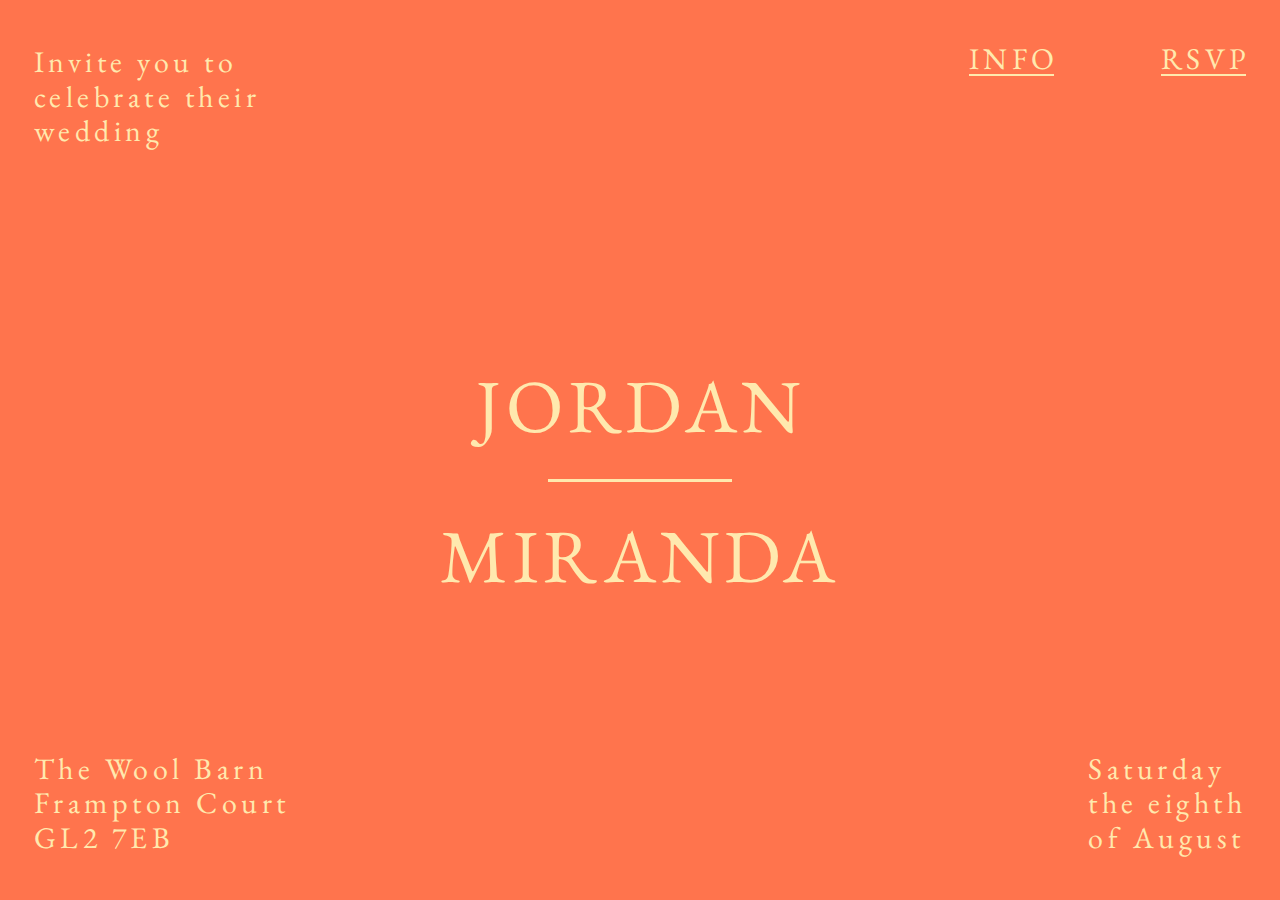
==== index.html @ da7257eb "Add more breakpoint css" ====
<!DOCTYPE html>
<html lang="en">
  <head>
    <meta charset="utf-8" />
    <meta http-equiv="x-ua-compatible" content="ie=edge" />
    <meta name="viewport" content="width=device-width, initial-scale=1" />

    <title>Jordan and Miranda | Wedding RSVP</title>

    <link href="https://fonts.googleapis.com/css?family=EB+Garamond:400,700&display=swap" rel="stylesheet">
    <link rel="stylesheet" href="styles/normalise.css" />
    <link rel="stylesheet" href="styles/main.css" />
    <link rel="icon" href="images/favicon.png" />
  </head>

  <body id="primary" class="home">
      <div class="outer">
        <div class="inner">
            <div class="nav-row">
                <div class="info-text">Invite you to<br />celebrate their<br/>wedding</div>
                <div class="info-text">
                    <div class="navigation-wrapper">
                      <div class="proper-underline"><a href="info.html">Info</a></div>
                      <div class="proper-underline"><a href="rsvp.html">Rsvp</a></div>
                    </div>
                </div>
            </div>
            <div class="content-row centre">
                <div class="centre-title">Jordan<div class="centre-title-seperator"></div>Miranda</div>
                <div class="info-text-mobile">
                  Invite you to celebrate their wedding
                </div>
                <div class="info-text-mobile">
                  The Wool Barn, Frampton Court GL2 7EB
                  Saturday the eighth of August
                </div>
            </div>
            <div class="content-row">
                <div class="info-text">The Wool Barn<br/>Frampton Court<br/>GL2 7EB</div>
                <div class="info-text">Saturday<br/>the eighth<br/>of August</div>
            </div>
        </div>
      </div> 
    <!-- <script src="js/scripts.js"></script> -->
  </body>
</html>
---- styles/normalise.css ----
/*! normalize.css v8.0.1 | MIT License | github.com/necolas/normalize.css */

/* Document
   ========================================================================== */

/**
 * 1. Correct the line height in all browsers.
 * 2. Prevent adjustments of font size after orientation changes in iOS.
 */

 html {
    line-height: 1.15; /* 1 */
    -webkit-text-size-adjust: 100%; /* 2 */
  }
  
  /* Sections
     ========================================================================== */
  
  /**
   * Remove the margin in all browsers.
   */
  
  body {
    margin: 0;
  }
  
  /**
   * Render the `main` element consistently in IE.
   */
  
  main {
    display: block;
  }
  
  /**
   * Correct the font size and margin on `h1` elements within `section` and
   * `article` contexts in Chrome, Firefox, and Safari.
   */
  
  h1 {
    font-size: 2em;
    margin: 0.67em 0;
  }
  
  /* Grouping content
     ========================================================================== */
  
  /**
   * 1. Add the correct box sizing in Firefox.
   * 2. Show the overflow in Edge and IE.
   */
  
  hr {
    box-sizing: content-box; /* 1 */
    height: 0; /* 1 */
    overflow: visible; /* 2 */
  }
  
  /**
   * 1. Correct the inheritance and scaling of font size in all browsers.
   * 2. Correct the odd `em` font sizing in all browsers.
   */
  
  pre {
    font-family: monospace, monospace; /* 1 */
    font-size: 1em; /* 2 */
  }
  
  /* Text-level semantics
     ========================================================================== */
  
  /**
   * Remove the gray background on active links in IE 10.
   */
  
  a {
    background-color: transparent;
  }
  
  /**
   * 1. Remove the bottom border in Chrome 57-
   * 2. Add the correct text decoration in Chrome, Edge, IE, Opera, and Safari.
   */
  
  abbr[title] {
    border-bottom: none; /* 1 */
    text-decoration: underline; /* 2 */
    text-decoration: underline dotted; /* 2 */
  }
  
  /**
   * Add the correct font weight in Chrome, Edge, and Safari.
   */
  
  b,
  strong {
    font-weight: bolder;
  }
  
  /**
   * 1. Correct the inheritance and scaling of font size in all browsers.
   * 2. Correct the odd `em` font sizing in all browsers.
   */
  
  code,
  kbd,
  samp {
    font-family: monospace, monospace; /* 1 */
    font-size: 1em; /* 2 */
  }
  
  /**
   * Add the correct font size in all browsers.
   */
  
  small {
    font-size: 80%;
  }
  
  /**
   * Prevent `sub` and `sup` elements from affecting the line height in
   * all browsers.
   */
  
  sub,
  sup {
    font-size: 75%;
    line-height: 0;
    position: relative;
    vertical-align: baseline;
  }
  
  sub {
    bottom: -0.25em;
  }
  
  sup {
    top: -0.5em;
  }
  
  /* Embedded content
     ========================================================================== */
  
  /**
   * Remove the border on images inside links in IE 10.
   */
  
  img {
    border-style: none;
  }
  
  /* Forms
     ========================================================================== */
  
  /**
   * 1. Change the font styles in all browsers.
   * 2. Remove the margin in Firefox and Safari.
   */
  
  button,
  input,
  optgroup,
  select,
  textarea {
    font-family: inherit; /* 1 */
    font-size: 100%; /* 1 */
    line-height: 1.15; /* 1 */
    margin: 0; /* 2 */
  }
  
  /**
   * Show the overflow in IE.
   * 1. Show the overflow in Edge.
   */
  
  button,
  input { /* 1 */
    overflow: visible;
  }
  
  /**
   * Remove the inheritance of text transform in Edge, Firefox, and IE.
   * 1. Remove the inheritance of text transform in Firefox.
   */
  
  button,
  select { /* 1 */
    text-transform: none;
  }
  
  /**
   * Correct the inability to style clickable types in iOS and Safari.
   */
  
  button,
  [type="button"],
  [type="reset"],
  [type="submit"] {
    -webkit-appearance: button;
  }
  
  /**
   * Remove the inner border and padding in Firefox.
   */
  
  button::-moz-focus-inner,
  [type="button"]::-moz-focus-inner,
  [type="reset"]::-moz-focus-inner,
  [type="submit"]::-moz-focus-inner {
    border-style: none;
    padding: 0;
  }
  
  /**
   * Restore the focus styles unset by the previous rule.
   */
  
  button:-moz-focusring,
  [type="button"]:-moz-focusring,
  [type="reset"]:-moz-focusring,
  [type="submit"]:-moz-focusring {
    outline: 1px dotted ButtonText;
  }
  
  /**
   * Correct the padding in Firefox.
   */
  
  fieldset {
    padding: 0.35em 0.75em 0.625em;
  }
  
  /**
   * 1. Correct the text wrapping in Edge and IE.
   * 2. Correct the color inheritance from `fieldset` elements in IE.
   * 3. Remove the padding so developers are not caught out when they zero out
   *    `fieldset` elements in all browsers.
   */
  
  legend {
    box-sizing: border-box; /* 1 */
    color: inherit; /* 2 */
    display: table; /* 1 */
    max-width: 100%; /* 1 */
    padding: 0; /* 3 */
    white-space: normal; /* 1 */
  }
  
  /**
   * Add the correct vertical alignment in Chrome, Firefox, and Opera.
   */
  
  progress {
    vertical-align: baseline;
  }
  
  /**
   * Remove the default vertical scrollbar in IE 10+.
   */
  
  textarea {
    overflow: auto;
  }
  
  /**
   * 1. Add the correct box sizing in IE 10.
   * 2. Remove the padding in IE 10.
   */
  
  [type="checkbox"],
  [type="radio"] {
    box-sizing: border-box; /* 1 */
    padding: 0; /* 2 */
  }
  
  /**
   * Correct the cursor style of increment and decrement buttons in Chrome.
   */
  
  [type="number"]::-webkit-inner-spin-button,
  [type="number"]::-webkit-outer-spin-button {
    height: auto;
  }
  
  /**
   * 1. Correct the odd appearance in Chrome and Safari.
   * 2. Correct the outline style in Safari.
   */
  
  [type="search"] {
    -webkit-appearance: textfield; /* 1 */
    outline-offset: -2px; /* 2 */
  }
  
  /**
   * Remove the inner padding in Chrome and Safari on macOS.
   */
  
  [type="search"]::-webkit-search-decoration {
    -webkit-appearance: none;
  }
  
  /**
   * 1. Correct the inability to style clickable types in iOS and Safari.
   * 2. Change font properties to `inherit` in Safari.
   */
  
  ::-webkit-file-upload-button {
    -webkit-appearance: button; /* 1 */
    font: inherit; /* 2 */
  }
  
  /* Interactive
     ========================================================================== */
  
  /*
   * Add the correct display in Edge, IE 10+, and Firefox.
   */
  
  details {
    display: block;
  }
  
  /*
   * Add the correct display in all browsers.
   */
  
  summary {
    display: list-item;
  }
  
  /* Misc
     ========================================================================== */
  
  /**
   * Add the correct display in IE 10+.
   */
  
  template {
    display: none;
  }
  
  /**
   * Add the correct display in IE 10.
   */
  
  [hidden] {
    display: none;
  }
---- styles/main.css ----
*, *:before, *:after {
    box-sizing: inherit;
}

html, body {
    width: 100%;
    height: 100%;
}

html {
    font-size: 40px;
    box-sizing: border-box;
}

body {
    font-family: 'EB Garamond', serif;
    letter-spacing: 0.15rem;
}

body#primary {
    background-color: #ff744d;
    color: #ffe9ae;
}

body#alt {
    background-color: #f8ead9;
    color: #ff744d;
}

button {
    background-color: transparent;
    border: 4px solid #ffe9ae;
    color: #ffe9ae;
    text-transform: uppercase;
    font-size: 0.833rem;
    cursor: pointer;
    padding: 0.350rem 0;
    line-height: 0.8;
}

ul {
    list-style-type: none;
    padding: 0;
    margin: 0;
}

.outer {
    display: flex;
    align-items: center;
    justify-content: center;

    width: 100%;
    height: 100%;

    -webkit-animation: fadein 0.6s;
       -moz-animation: fadein 0.6s;
        -ms-animation: fadein 0.6s;
         -o-animation: fadein 0.6s;
            animation: fadein 0.6s;
}

.inner {
    display: flex;
    flex-direction: column;
    justify-content: space-between;
    align-items: center;

    height: 100%;
    width: 1920px;
    padding: 1.500rem 1.125rem;
}

.inner.render-start {
    justify-content: flex-start;
    align-items: flex-start;
}

.inner.render-start > .content-row,
.inner.render-start > .nav-row {
    margin-bottom: 2.000rem;
}

.inner.render-start > .content-row:nth-child(2) {
    margin-bottom: 3.250rem;
}

.inner.render-start > .content-row:nth-child(3) {
    justify-content: flex-start;
}

.content-row, .nav-row {
    display: flex;
    justify-content: space-between;
    width: 100%;
}

.content-row.centre {
    justify-content: center;
}

.info-text-mobile {
    display: none;
    margin-bottom: 1rem;
    font-size: 0.75rem;
}

.info-text a {
    text-decoration: none;
    text-transform: uppercase;
    color: inherit;
    cursor: pointer;
    margin-right: -0.15rem;
}

.navigation-wrapper {
    display: flex;
    justify-content: space-between;
    align-items: center;

    width: 9.250rem;
}

.centre-title {
    display: flex;
    flex-direction: column;
    justify-content: space-between;
    align-items: center;
    
    text-transform: uppercase;
    font-size: 2.5rem;
    margin: 3rem 0 1rem 0;
}

.centre-title-seperator {
    width: 6.125rem;
    border-bottom: 3px solid #ffe9ae;
    margin: 1rem 0;
}

.proper-underline {
    display: inline-block;
    text-align: center;
    border-bottom-width: 2px;
    border-bottom-style: solid;
    line-height: 0.95rem;
}

#primary .proper-underline {
    border-bottom-color: #ffe9ae;
}

#alt .proper-underline {
    border-bottom-color: #ff744d;
}

.info-block {
    position: relative;
    color: #52504b;
    font-size: 0.600rem;
    letter-spacing: 0.04rem;
    padding: 0 1.250rem;
}

.info-block:first-child {
    padding-left: 0;
}

.info-block:last-child {
    padding-right: 0;
}

.info-block ul a, .info-block a {
    color: #52504b;
}

.info-block ul, .info-block p {
    margin: 0.400rem 0;
}

.info-block ul:first-child {
    margin-right: 2.250rem;
}

.info-block-list-wrap {
    display: flex;
}

.info-block-heading {
    color: #ff744d;
    font-size: 0.900rem;
    text-transform: uppercase;
    white-space: nowrap;
}

.info-block::after {
    content: "";
    position: absolute;
    width: 7.375rem;
    height: 6.950rem;
    top: 0;
    right: 0;
    display: inline-block;
    background-repeat: no-repeat;
    background-position: center;
    background-size: contain;
}

#order-of-the-day {
    max-width: 490px;
}
#order-of-the-day::after {
    top: 4.250rem;
    right: -80px;
    background-image: url("../assets/rings.png");
}

#food-and-drink {
    max-width: 440px;
}
#food-and-drink::after {
    top: 5rem;
    right: -80px;
    background-image: url("../assets/cutlery.png");
}

#getting-there {
    max-width: 580px;
}
#getting-there::after {
    top: 5.250rem;
    right: 0px;
    background-image: url("../assets/car.png");
}

#accommodation {
    max-width: 470px;
}
#accommodation::after {
    top: 2.250rem;
    right: -40px;
    background-image: url("../assets/bed.png");
}

#gifts {
    max-width: 830px;
}
#gifts::after {
    top: 1.750rem;
    right: -10px;
    background-image: url("../assets/plane.png");
}

.contact-row {
    display: flex;
    width: 100%;
    height: 100%;
}

.contact-info, .contact-form {
    display: flex;
    flex-direction: column;
    justify-content: center;
    align-items: center;

    width: 50%;
}

.contact-heading {
    font-size: 2.813rem;
    text-transform: uppercase;
}

.contact-info-line {
    font-size: 0.833rem;
    letter-spacing: 0.1rem;
}

.form-wrapper {
    width: 15.375rem;
}

form button {
    width: 100%;
}

form label, form textarea, form input[type=text], .radio-group {
    margin-bottom: 0.750rem;
}

form input[type=text], form textarea, form textarea::placeholder {
    color: #52504b;
}

form textarea::placeholder, form textarea, form input[type=text] {
    font-size: 0.600rem;
}

form textarea, form input[type=text] {
    padding: 0.525rem;
}

form textarea {
    min-height: 3.200rem;
}

form ul li {
    display: flex;
    flex-direction: column;
    width: 100%;
    text-transform: uppercase;
    font-size: 0.833rem;
}

form textarea, form input[type=text] {
    background-color: #ffe9ae;
}

.radio-group {
    position: relative;
}

[type="radio"]:checked,
[type="radio"]:not(:checked) {
    opacity: 0;
    position: absolute;
    top: 0.275rem;
    left: 0.275rem;
	z-index: -1;
}

[type="radio"]:checked + label,
[type="radio"]:not(:checked) + label
{
    position: relative;
    padding-left: 1.500rem;
    cursor: pointer;
    display: inline-block;
    text-transform: none;
}

[type="radio"]:checked + label:before,
[type="radio"]:not(:checked) + label:before {
    content: '';
    position: absolute;
    left: 0;
    top: 0;
    width: 1rem;
    height: 1rem;
    border: 0.175rem solid #ffe9ae;
    border-radius: 100%;
}

[type="radio"]:checked + label:after,
[type="radio"]:not(:checked) + label:after {
    content: '';
    width: 0.450rem;
    height: 0.450rem;
    background: #ffe9ae;
    position: absolute;
    top: 0.275rem;
    left: 0.275rem;
    border-radius: 100%;
    -webkit-transition: all 0.2s ease;
    transition: all 0.2s ease;
}

[type="radio"]:not(:checked) + label:after {
    opacity: 0;
    -webkit-transform: scale(0);
    transform: scale(0);
}

[type="radio"]:checked + label:after {
    opacity: 1;
    -webkit-transform: scale(1);
    transform: scale(1);
}

@media only screen and (max-width: 1600px) {
    html {
        font-size: 35px;
    }
}

@media only screen and (max-width: 1400px) {
    html {
        font-size: 33px;
    }
}

@media only screen and (max-width: 1280px) {
    html {
        font-size: 30px;
    }
}

@media only screen and (max-width: 1220px) {
    html {
        font-size: 28px;
    }
}

@media only screen and (max-width: 1124px) {
    html {
        font-size: 26px;
    }
}

@media only screen and (max-width: 1024px) {
    .contact-info {
        margin-bottom: 2rem;
    }
    .contact-info, .contact-form {
        display: flex;
        flex-direction: column;
        justify-content: center;
        align-items: center;
    
        width: 100%;
    }
    .contact-row {
        flex-direction: column;
        align-items: center;
        justify-content: center;
        margin: 0;
    }
}

@media only screen and (max-width: 980px) {
    #alt .content-row {
        flex-direction: column;
        margin: 0;
        padding-right: 2rem;
    }

    .navigation-wrapper {
        width: 7rem;
    }

    .info-block {
        padding: 0;
        margin: 0.5rem 0;
    }

    .info-block::after {
        display: none;
    }
}

@media only screen and (max-width: 550px) {
    html {
        font-size: 24px;
    }

    .inner {
        width: 100%;
        padding: 0.75rem;
    }

    .home .inner {
        justify-content: flex-start;
    }

    .home .content-row {
        width: 100%;
    }

    .home .content-row:last-child {
        display: none;
    }

    .home .info-text {
        display: flex;
        justify-content: flex-end;
        width: 100%;
    }

    .home .info-text:first-child {
        display: none;
    }

    .info-text-mobile {
        display: block;
    }

    .centre {
        flex-direction: column;
        align-items: center;
        text-align: center;
    }

    .form-wrapper {
        width: 100%;
    }
}

@media only screen and (max-width: 320px) {
    html {
        font-size: 22px;
    }
}

@keyframes fadein {
    from { opacity: 0; }
    to   { opacity: 1; }
}

@-moz-keyframes fadein {
    from { opacity: 0; }
    to   { opacity: 1; }
}

@-webkit-keyframes fadein {
    from { opacity: 0; }
    to   { opacity: 1; }
}

@-ms-keyframes fadein {
    from { opacity: 0; }
    to   { opacity: 1; }
}
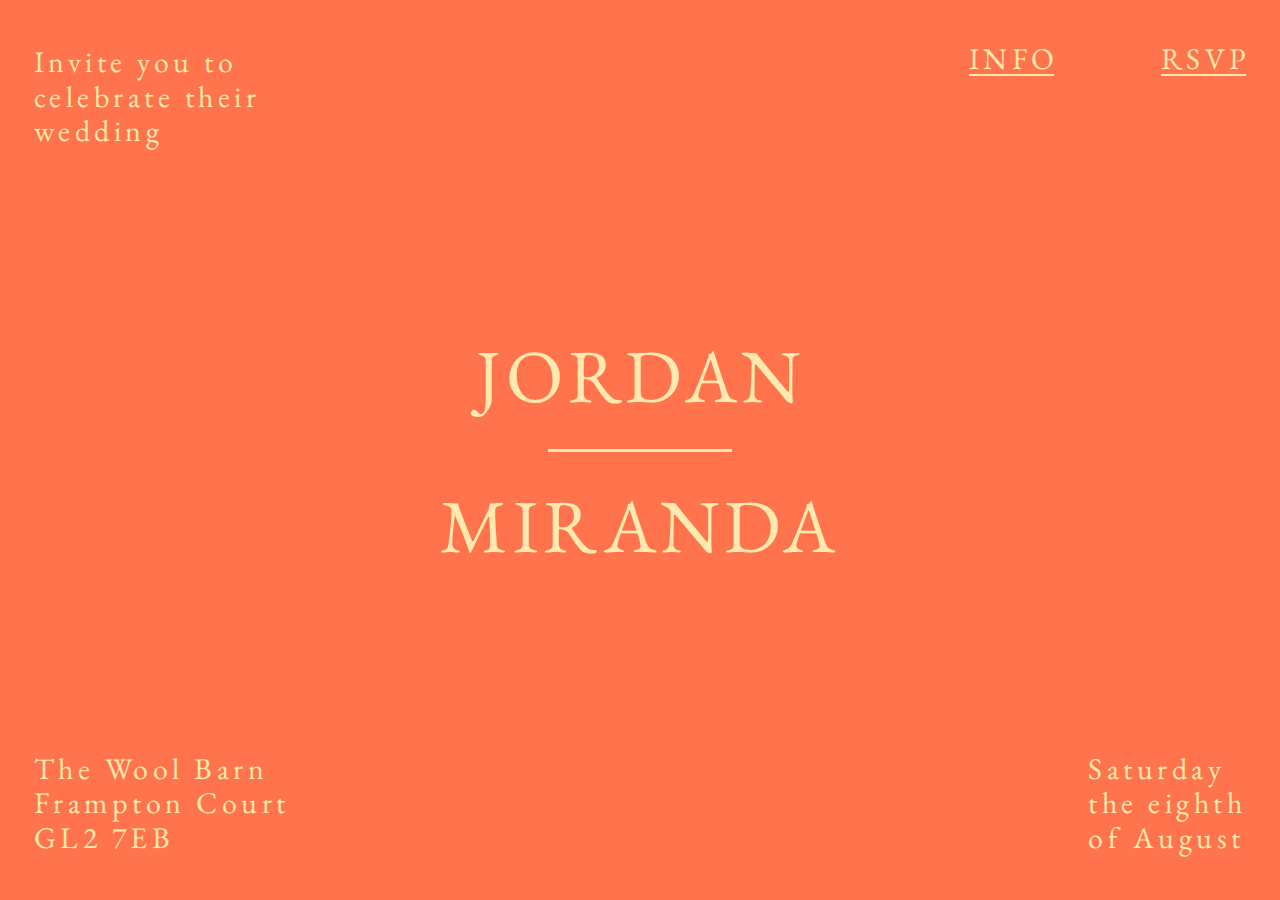
==== commit 6f5bcf71: "Remove comments" ====
--- a/index.html
+++ b/index.html
@@ -10,7 +10,7 @@
     <link href="https://fonts.googleapis.com/css?family=EB+Garamond:400,700&display=swap" rel="stylesheet">
     <link rel="stylesheet" href="styles/normalise.css" />
     <link rel="stylesheet" href="styles/main.css" />
-    <link rel="icon" href="images/favicon.png" />
+    <link rel="icon" href="assets/favicon.png" />
   </head>
 
   <body id="primary" class="home">
@@ -40,7 +40,6 @@
                 <div class="info-text">Saturday<br/>the eighth<br/>of August</div>
             </div>
         </div>
-      </div> 
-    <!-- <script src="js/scripts.js"></script> -->
+      </div>
   </body>
 </html>--- a/styles/main.css
+++ b/styles/main.css
@@ -128,7 +128,6 @@
     
     text-transform: uppercase;
     font-size: 2.5rem;
-    margin: 3rem 0 1rem 0;
 }
 
 .centre-title-seperator {
@@ -154,6 +153,8 @@
 }
 
 .info-block {
+    display: flex;
+
     position: relative;
     color: #52504b;
     font-size: 0.600rem;
@@ -167,6 +168,10 @@
 
 .info-block:last-child {
     padding-right: 0;
+}
+
+.info-block ul{
+    white-space: nowrap;
 }
 
 .info-block ul a, .info-block a {
@@ -205,6 +210,15 @@
     background-size: contain;
 }
 
+.info-block-column img {
+    width: 100%;
+    height: auto;
+}
+
+.info-block-column img {
+    display: none;
+}
+
 #order-of-the-day {
     max-width: 490px;
 }
@@ -218,10 +232,12 @@
     max-width: 440px;
 }
 #food-and-drink::after {
-    top: 5rem;
-    right: -80px;
+    top: 4rem;
+    right: -60px;
     background-image: url("../assets/cutlery.png");
-}
+    transform: scale(0.8) rotate(45deg);
+}
+
 
 #getting-there {
     max-width: 580px;
@@ -313,6 +329,12 @@
 
 form textarea, form input[type=text] {
     background-color: #ffe9ae;
+}
+
+.form-thank-you-message {
+    display: none;
+
+    justify-content: center;
 }
 
 .radio-group {
@@ -430,7 +452,6 @@
     #alt .content-row {
         flex-direction: column;
         margin: 0;
-        padding-right: 2rem;
     }
 
     .navigation-wrapper {
@@ -438,12 +459,49 @@
     }
 
     .info-block {
+        display: flex;
+        justify-content: space-between;
+
         padding: 0;
         margin: 0.5rem 0;
+        width: 100%;
     }
 
     .info-block::after {
         display: none;
+    }
+
+    .info-block-column {
+        display: flex;
+        flex-direction: column;
+        justify-content: center;
+
+        width: 50%;
+        padding: 0.5rem;
+    }
+
+    .info-block-column img {
+        display: block;
+    }
+
+    #order-of-the-day,
+    #food-and-drink,
+    #getting-there,
+    #accommodation,
+    #gifts {
+        max-width: none;
+    }
+}
+
+@media only screen and (max-width: 980px) and (orientation: portrait) {
+    html {
+        font-size: 35px;
+    }
+}
+
+@media only screen and (max-width: 768px) and (orientation: portrait) {
+    html {
+        font-size: 30px;
     }
 }
 
@@ -489,8 +547,25 @@
         text-align: center;
     }
 
+    .centre-title {
+        margin: 3rem 0 1rem 0;
+    }
+
     .form-wrapper {
         width: 100%;
+    }
+
+    .info-block {
+        flex-direction: column;
+    }
+
+    .info-block-column {
+        padding: 0;
+        width: 100%;
+    }
+
+    .info-block-column img {
+        display: none;
     }
 }
 
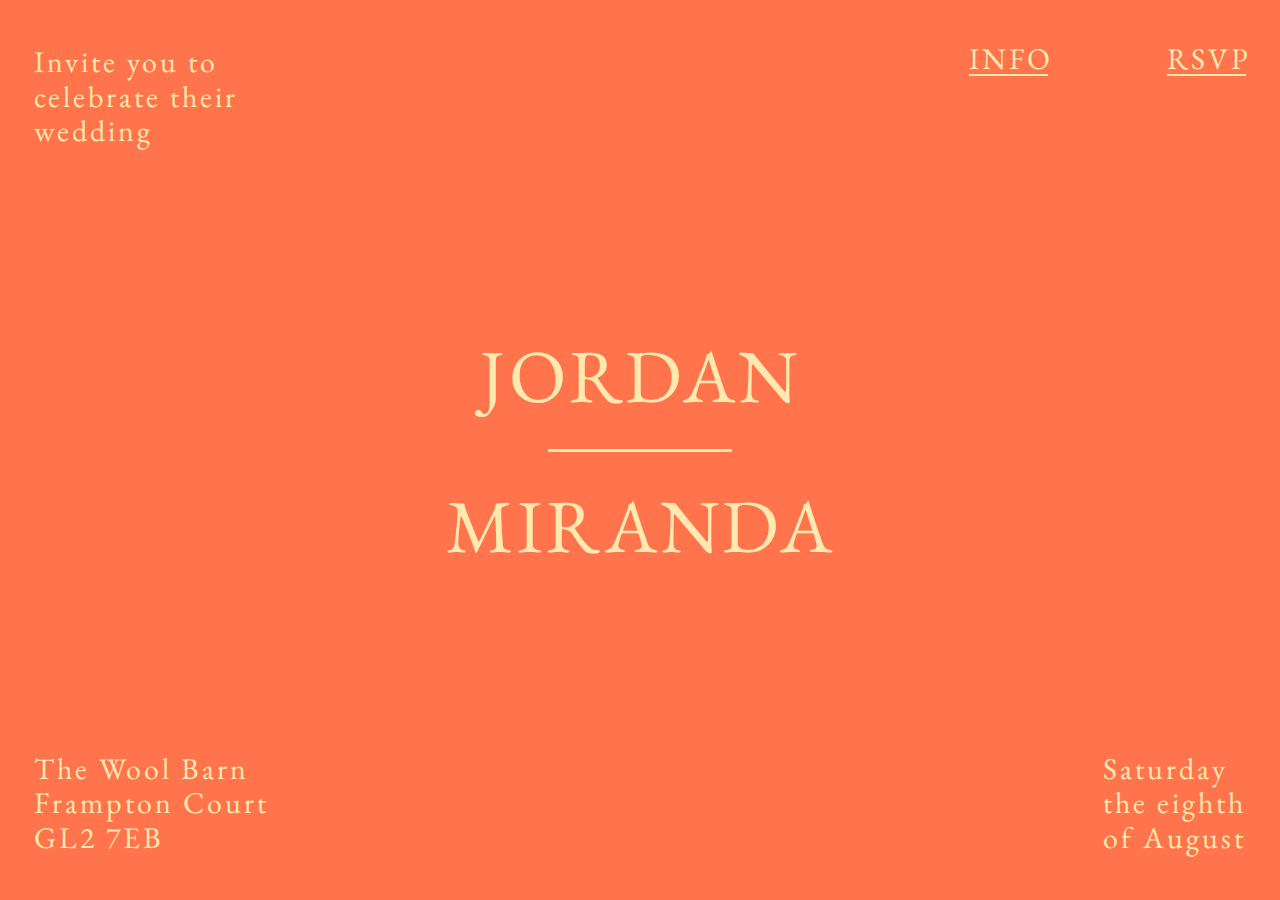
==== commit aa76a84d: "WIP" ====
--- a/index.html
+++ b/index.html
@@ -41,5 +41,7 @@
             </div>
         </div>
       </div>
+      <script src="https://cdnjs.cloudflare.com/ajax/libs/gsap/3.2.4/gsap.min.js"></script>
+      <script src="js/main.js"></script>
   </body>
 </html>--- a/styles/main.css
+++ b/styles/main.css
@@ -14,7 +14,7 @@
 
 body {
     font-family: 'EB Garamond', serif;
-    letter-spacing: 0.15rem;
+    letter-spacing: 0.1rem;
 }
 
 body#primary {
@@ -84,9 +84,9 @@
     margin-bottom: 3.250rem;
 }
 
-.inner.render-start > .content-row:nth-child(3) {
+/* .inner.render-start > .content-row:nth-child(3) {
     justify-content: flex-start;
-}
+} */
 
 .content-row, .nav-row {
     display: flex;
@@ -195,7 +195,7 @@
     font-size: 0.900rem;
     text-transform: uppercase;
     white-space: nowrap;
-}
+    letter-spacing: 0.1rem;}
 
 .info-block::after {
     content: "";
@@ -210,6 +210,21 @@
     background-size: contain;
 }
 
+.info-block-column {
+    display: flex;
+    flex-direction: column;
+}
+
+.info-block-column-two-col {
+    display: flex;
+    margin: 0.400rem 0;
+}
+
+.info-block-column-title {
+    margin-right: 1.350rem;
+    min-width: 2.075rem;
+}
+
 .info-block-column img {
     width: 100%;
     height: auto;
@@ -223,8 +238,8 @@
     max-width: 490px;
 }
 #order-of-the-day::after {
-    top: 4.250rem;
-    right: -80px;
+    top: 3.85rem;
+    right: -1.250rem;
     background-image: url("../assets/rings.png");
 }
 
@@ -243,8 +258,8 @@
     max-width: 580px;
 }
 #getting-there::after {
-    top: 5.250rem;
-    right: 0px;
+    top: 6.16rem;
+    right: -0.85rem;
     background-image: url("../assets/car.png");
 }
 
@@ -259,10 +274,11 @@
 
 #gifts {
     max-width: 830px;
+    padding-left: 0;
 }
 #gifts::after {
-    top: 1.750rem;
-    right: -10px;
+    top: 2.25rem;
+    right: 2.250rem;
     background-image: url("../assets/plane.png");
 }
 
@@ -305,6 +321,7 @@
 
 form input[type=text], form textarea, form textarea::placeholder {
     color: #52504b;
+    letter-spacing: 0.075rem;
 }
 
 form textarea::placeholder, form textarea, form input[type=text] {
@@ -461,6 +478,7 @@
     .info-block {
         display: flex;
         justify-content: space-between;
+        position: relative;
 
         padding: 0;
         margin: 0.5rem 0;
@@ -468,7 +486,8 @@
     }
 
     .info-block::after {
-        display: none;
+        position: absolute;
+        left: -99999px;
     }
 
     .info-block-column {
@@ -559,6 +578,40 @@
         flex-direction: column;
     }
 
+    .info-block::after {
+        content: "";
+        position: absolute;
+        width: 100%;
+        height: 6.950rem;
+        top: 0;
+        right: 0;
+        display: inline-block;
+        background-repeat: no-repeat;
+        background-position: center;
+        background-size: contain;
+    }
+
+    #order-of-the-day::after {
+        top: -1rem;
+    }
+    
+    #food-and-drink::after {
+        top: 1rem;
+    }
+    
+    
+    #getting-there::after {
+        top: 1rem;
+    }
+    
+    #accommodation::after {
+        top: 1rem;
+    }
+    
+    #gifts::after {
+        top: 1rem;
+    }
+
     .info-block-column {
         padding: 0;
         width: 100%;
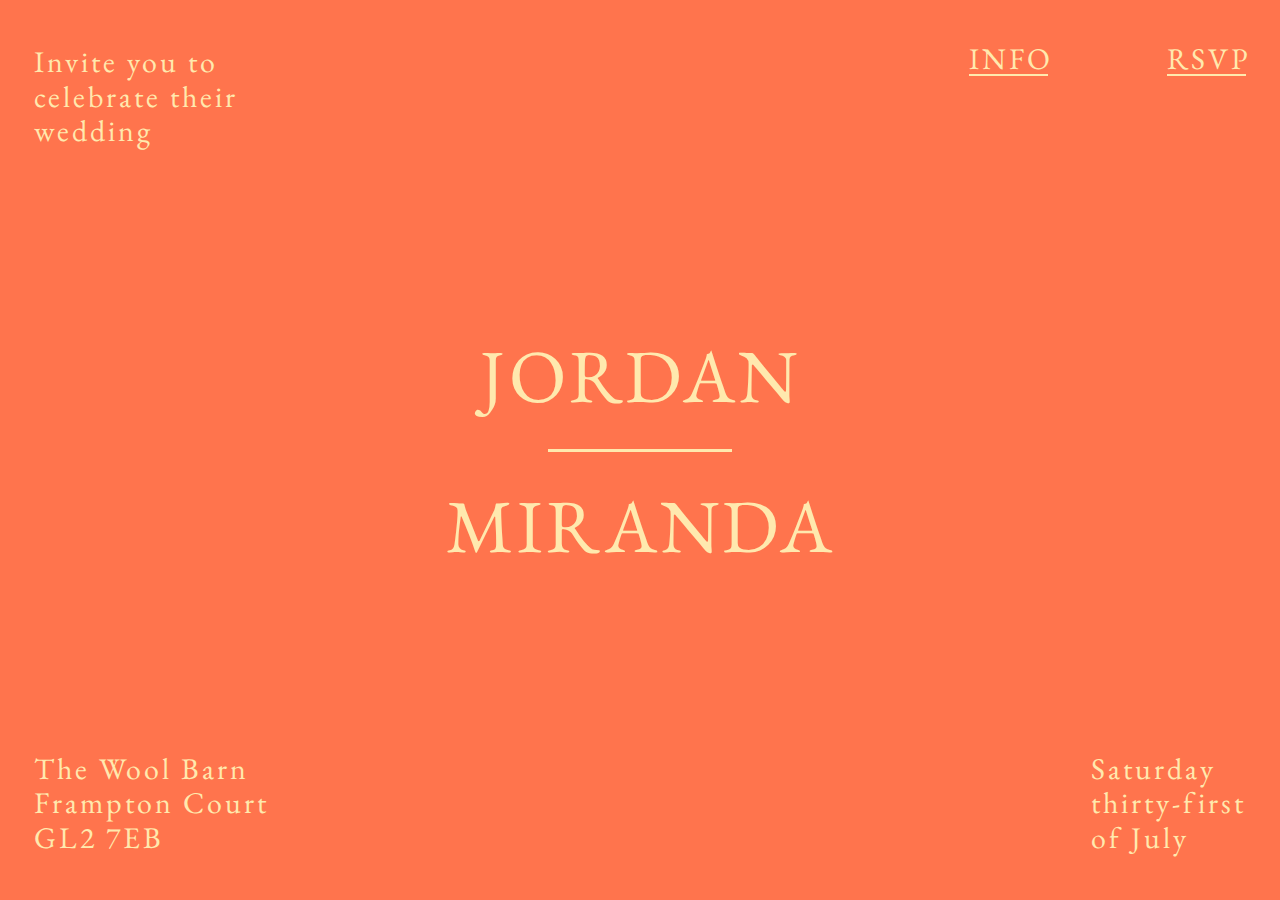
==== commit fd98df45: "Update wedding date" ====
--- a/index.html
+++ b/index.html
@@ -27,21 +27,12 @@
             </div>
             <div class="content-row centre">
                 <div class="centre-title">Jordan<div class="centre-title-seperator"></div>Miranda</div>
-                <div class="info-text-mobile">
-                  Invite you to celebrate their wedding
-                </div>
-                <div class="info-text-mobile">
-                  The Wool Barn, Frampton Court GL2 7EB
-                  Saturday the eighth of August
-                </div>
             </div>
             <div class="content-row">
                 <div class="info-text">The Wool Barn<br/>Frampton Court<br/>GL2 7EB</div>
-                <div class="info-text">Saturday<br/>the eighth<br/>of August</div>
+                <div class="info-text">Saturday<br/>thirty-first<br/>of July</div>
             </div>
         </div>
       </div>
-      <script src="https://cdnjs.cloudflare.com/ajax/libs/gsap/3.2.4/gsap.min.js"></script>
-      <script src="js/main.js"></script>
   </body>
 </html>--- a/styles/main.css
+++ b/styles/main.css
@@ -84,9 +84,21 @@
     margin-bottom: 3.250rem;
 }
 
-/* .inner.render-start > .content-row:nth-child(3) {
-    justify-content: flex-start;
-} */
+.home .content-row.centre,
+.home .info-text,
+.info-text-mobile {
+    animation: fadein 0.75s ease-in-out;
+    animation-fill-mode: both;
+}
+
+.home .content-row.centre {
+    animation-delay: 0.5s;
+}
+
+.home .info-text,
+.info-text-mobile {
+    animation-delay: 2s;
+}
 
 .content-row, .nav-row {
     display: flex;
@@ -204,7 +216,6 @@
     height: 6.950rem;
     top: 0;
     right: 0;
-    display: inline-block;
     background-repeat: no-repeat;
     background-position: center;
     background-size: contain;
@@ -253,7 +264,6 @@
     transform: scale(0.8) rotate(45deg);
 }
 
-
 #getting-there {
     max-width: 580px;
 }
@@ -307,8 +317,20 @@
     letter-spacing: 0.1rem;
 }
 
+.sending-spinner {
+    display: none;
+    width: 3.500rem;
+    height: 3.500rem;
+}
+
 .form-wrapper {
+    display: flex;
+    justify-content: center;
     width: 15.375rem;
+}
+
+form {
+    width: 100%;
 }
 
 form button {
@@ -352,6 +374,11 @@
     display: none;
 
     justify-content: center;
+    align-items: center;
+    height: 100%;
+    font-size: 2.800rem;
+    text-transform: uppercase;
+    text-align: center;
 }
 
 .radio-group {
@@ -467,7 +494,8 @@
 
 @media only screen and (max-width: 980px) {
     #alt .content-row {
-        flex-direction: column;
+        flex-direction: row;
+        flex-wrap: wrap;
         margin: 0;
     }
 
@@ -478,7 +506,6 @@
     .info-block {
         display: flex;
         justify-content: space-between;
-        position: relative;
 
         padding: 0;
         margin: 0.5rem 0;
@@ -486,8 +513,7 @@
     }
 
     .info-block::after {
-        position: absolute;
-        left: -99999px;
+        display: none;
     }
 
     .info-block-column {
@@ -510,6 +536,14 @@
     #gifts {
         max-width: none;
     }
+
+    #food-and-drink .info-block-column:last-child {
+        display: none;
+    }
+
+    #accommodation .info-block-column:last-child {
+        display: none;
+    }
 }
 
 @media only screen and (max-width: 980px) and (orientation: portrait) {
@@ -526,38 +560,15 @@
 
 @media only screen and (max-width: 550px) {
     html {
-        font-size: 24px;
+        font-size: 22px;
     }
 
     .inner {
+        flex-direction: row;
+        flex-wrap: wrap;
+        align-content: space-between;
         width: 100%;
         padding: 0.75rem;
-    }
-
-    .home .inner {
-        justify-content: flex-start;
-    }
-
-    .home .content-row {
-        width: 100%;
-    }
-
-    .home .content-row:last-child {
-        display: none;
-    }
-
-    .home .info-text {
-        display: flex;
-        justify-content: flex-end;
-        width: 100%;
-    }
-
-    .home .info-text:first-child {
-        display: none;
-    }
-
-    .info-text-mobile {
-        display: block;
     }
 
     .centre {
@@ -566,59 +577,53 @@
         text-align: center;
     }
 
-    .centre-title {
-        margin: 3rem 0 1rem 0;
-    }
-
     .form-wrapper {
         width: 100%;
     }
 
+    .form-thank-you-message {
+        align-items: flex-start;
+        padding-top: 6rem;
+    }
+
     .info-block {
-        flex-direction: column;
-    }
-
-    .info-block::after {
-        content: "";
-        position: absolute;
-        width: 100%;
-        height: 6.950rem;
-        top: 0;
-        right: 0;
-        display: inline-block;
-        background-repeat: no-repeat;
-        background-position: center;
-        background-size: contain;
-    }
-
-    #order-of-the-day::after {
-        top: -1rem;
-    }
-    
-    #food-and-drink::after {
-        top: 1rem;
-    }
-    
-    
-    #getting-there::after {
-        top: 1rem;
-    }
-    
-    #accommodation::after {
-        top: 1rem;
-    }
-    
-    #gifts::after {
-        top: 1rem;
+        flex-direction: row;
+        flex-wrap: wrap;
+        align-items: flex-start;
     }
 
     .info-block-column {
         padding: 0;
         width: 100%;
+        flex-direction: row;
+        flex-wrap: wrap;
+        justify-content: flex-start;
+        align-items: flex-start;
+    }
+
+    .info-block.anchor {
+        display: none;
     }
 
     .info-block-column img {
-        display: none;
+        width: 50%;
+        margin: 0 auto;
+    }
+
+    #order-of-the-day img {
+        position: relative;
+        top: -1.3rem;
+    }
+    
+    /* Hacky hack hack let's get this done */
+    #food-and-drink .info-block-column:first-child,
+    #accommodation .info-block-column:first-child {
+        display: none !important;
+    }
+
+    #food-and-drink .info-block-column:last-child,
+    #accommodation .info-block-column:last-child {
+        display: flex !important;
     }
 }
 
